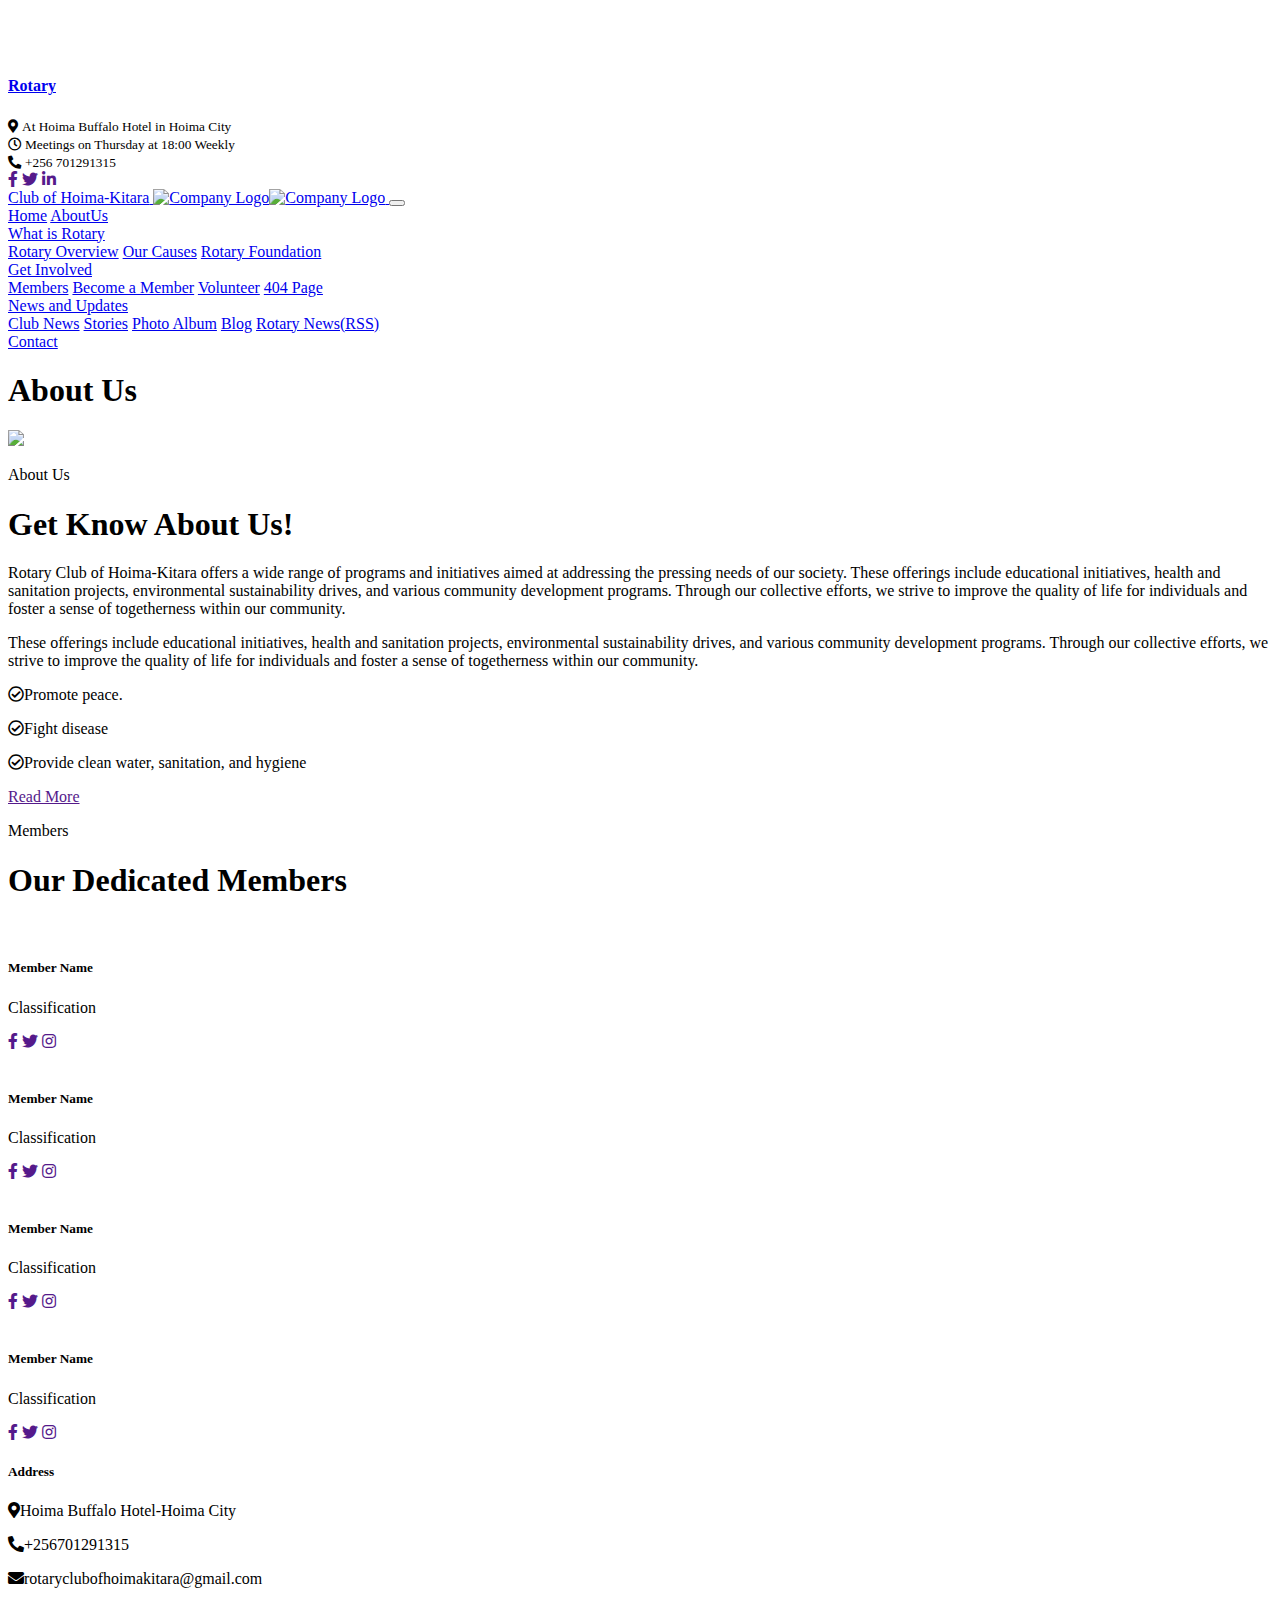
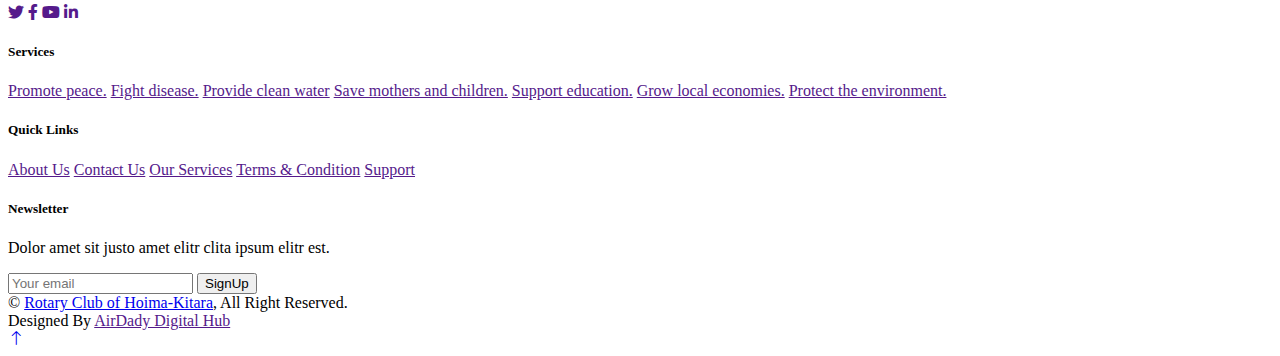
==== about.html @ 4bf4a146 "Merge pull request #1 from Ayesiza/home" ====
<!DOCTYPE html>
<html lang="en">

<head>
    <meta charset="utf-8">
    <title>Rotary Club of Hoima-Kitara</title>
    <meta content="width=device-width, initial-scale=1.0" name="viewport">
    <meta content="" name="keywords">
    <meta content="" name="description">

    <!-- Favicon -->
    <link href="img/icon.png" rel="icon">

    <!-- Google Web Fonts -->
    <link rel="preconnect" href="https://fonts.googleapis.com">
    <link rel="preconnect" href="https://fonts.gstatic.com" crossorigin>
    <link href="https://fonts.googleapis.com/css2?family=Open+Sans:wght@400;500&family=Roboto:wght@500;700;900&display=swap" rel="stylesheet"> 

    <!-- Icon Font Stylesheet -->
    <link href="https://cdnjs.cloudflare.com/ajax/libs/font-awesome/5.10.0/css/all.min.css" rel="stylesheet">
    <link href="https://cdn.jsdelivr.net/npm/bootstrap-icons@1.4.1/font/bootstrap-icons.css" rel="stylesheet">

    <!-- Libraries Stylesheet -->
    <link href="lib/animate/animate.min.css" rel="stylesheet">
    <link href="lib/owlcarousel/assets/owl.carousel.min.css" rel="stylesheet">
    <link href="lib/tempusdominus/css/tempusdominus-bootstrap-4.min.css" rel="stylesheet" />

    <!-- Customized Bootstrap Stylesheet -->
    <link href="css/bootstrap.min.css" rel="stylesheet">

    <!-- Template Stylesheet -->
    <link href="css/style.css" rel="stylesheet">
</head>

<body>
    <!-- Spinner Start -->
    <div id="spinner" class="show bg-white position-fixed translate-middle w-100 vh-100 top-50 start-50 d-flex align-items-center justify-content-center">
        <div class="spinner-grow text-primary" style="width: 3rem; height: 3rem;" role="status">
            <span class="sr-only">Loading...</span>
        </div>
    </div>
    <!-- Spinner End -->


    <!-- Topbar Start -->
    <div class="container-fluid bg-light p-0 wow fadeIn" data-wow-delay="0.1s">
        <div class="row gx-0 d-none d-lg-flex">
            <div class="col-lg-7 px-5 text-start">
                <div class="h-100 d-inline-flex align-items-center py-2 me-4">
                    <a class="navbar-brand" href="https://rotary.org" ><h4 class="text-primary">Rotary</h4>
                        
                    </a>
                </div>
               
                <div class="h-100 d-inline-flex align-items-center py-3 me-4">
                    <small class="fa fa-map-marker-alt text-primary me-2"></small>
                    <small>At Hoima Buffalo Hotel in Hoima City</small>
                    
                    
                </div>
                <div class="h-100 d-inline-flex align-items-center py-3">
                    
                    <small class="far fa-clock text-primary me-2"></small>
                    <small>Meetings on Thursday at 18:00 Weekly</small>
                </div>
            </div>
            <div class="col-lg-5 px-5 text-end">
                <div class="h-100 d-inline-flex align-items-center py-3 me-4">
                    <small class="fa fa-phone-alt text-primary me-2"></small>
                    <small>+256 701291315</small>
                </div>
                <div class="h-100 d-inline-flex align-items-center">
                    <a class="btn btn-sm-square rounded-circle bg-white text-primary me-1" href=""><i class="fab fa-facebook-f"></i></a>
                    <a class="btn btn-sm-square rounded-circle bg-white text-primary me-1" href=""><i class="fab fa-twitter"></i></a>
                    <a class="btn btn-sm-square rounded-circle bg-white text-primary me-1" href=""><i class="fab fa-linkedin-in"></i></a>
                    
                </div>
            </div>
        </div>
    </div>
    <!-- Topbar End -->
    <!-- Navbar Start -->
    <nav class="navbar navbar-expand-lg bg-white navbar-light sticky-top p-0 wow fadeIn" data-wow-delay="0.1s">
        <a class="navbar-brand" href="index.html" ><span class="text-primary m-4">Club of Hoima-Kitara</span>
            <img src="./img/icon.png" alt="Company Logo" width="50" height="50"><img src="./img/logo22.jpg" alt="Company Logo" width="50" height="50">
        </a>
        <button type="button" class="navbar-toggler me-4" data-bs-toggle="collapse" data-bs-target="#navbarCollapse">
            <span class="navbar-toggler-icon"></span>
        </button>
        <div class="collapse navbar-collapse" id="navbarCollapse">
            <div class="navbar-nav ms-auto p-4 p-lg-0">
                <a href="index.html" class="nav-item nav-link">Home</a>
                <a href="about.html" class="nav-item nav-link">AboutUs</a>
                
                <div class="nav-item dropdown">
                    <a href="service.html" class="nav-link dropdown-toggle" data-bs-toggle="dropdown">What is Rotary</a>
                    <div class="dropdown-menu rounded-0 rounded-bottom m-0">
                        <a href="team.html" class="dropdown-item">Rotary Overview</a>
                        <a href="appointment.html" class="dropdown-item">Our Causes</a>
                        <a href="testimonial.html" class="dropdown-item">Rotary Foundation</a>
                        
                    </div>
                </div>
                <div class="nav-item dropdown">
                    <a href="#" class="nav-link dropdown-toggle" data-bs-toggle="dropdown">Get Involved</a>
                    <div class="dropdown-menu rounded-0 rounded-bottom m-0">
                        <a href="team.html" class="dropdown-item">Members</a>
                        <a href="appointment.html" class="dropdown-item">Become a Member</a>
                        <a href="testimonial.html" class="dropdown-item">Volunteer</a>
                        <a href="404.html" class="dropdown-item">404 Page</a>
                    </div>
                </div>
                <div class="nav-item dropdown">
                    <a href="#" class="nav-link dropdown-toggle" data-bs-toggle="dropdown">News and Updates</a>
                    <div class="dropdown-menu rounded-0 rounded-bottom m-0">
                        <a href="team.html" class="dropdown-item">Club News</a>
                        <a href="appointment.html" class="dropdown-item">Stories</a>
                        <a href="testimonial.html" class="dropdown-item">Photo Album</a>
                        <a href="404.html" class="dropdown-item">Blog</a>
                        <a href="404.html" class="dropdown-item">Rotary News(RSS)</a>
                    </div>
                </div>
                <a href="contact.html" class="nav-item nav-link">Contact</a>
            </div>
          
        </div>
    </nav>
    <!-- Navbar End -->


    <!-- Page Header Start -->
    <div class="container-fluid page-header py-5 mb-5 wow fadeIn" data-wow-delay="0.1s">
        <div class="container py-5">
            <h1 class="display-3 link-header mb-3 animated slideInDown">About Us</h1>
           
        </div>
    </div>
    <!-- Page Header End -->


   <!-- About Start -->
   <div class="container-xxl py-5">
    <div class="container">
        <div class="row g-5 align-items-center">
            <div class="col-lg-6 wow fadeIn" data-wow-delay="0.1s">
                <div class="about-img position-relative overflow-hidden p-5 pe-0">
                    <img class="img-fluid w-100" src="./img/feature.jpg">
                </div>
            </div>
            <div class="col-lg-6 wow fadeIn" data-wow-delay="0.5s">
                <p class="d-inline-block border rounded-pill py-1 px-4">About Us</p>
                <h1 class="mb-4"> Get Know About Us!</h1>
                <p>
                    
                    
                     Rotary Club of Hoima-Kitara offers a wide range of programs and initiatives aimed at addressing the pressing needs of our society. These offerings include educational initiatives, health and sanitation projects, environmental sustainability drives, and various community development programs. Through our collective efforts, we strive to improve the quality of life for individuals and foster a sense of togetherness within our community.</p>
                <p class="mb-4">These offerings include educational initiatives, health and sanitation projects, environmental sustainability drives, and various community development programs. Through our collective efforts, we strive to improve the quality of life for individuals and foster a sense of togetherness within our community.</p>
                <p><i class="far fa-check-circle text-primary me-3"></i>Promote peace.</p>
                <p><i class="far fa-check-circle text-primary me-3"></i>Fight disease</p>
                <p><i class="far fa-check-circle text-primary me-3"></i>Provide clean water, sanitation, and hygiene</p>
                <a class="btn btn-primary rounded-pill py-3 px-5 mt-3" href="">Read More</a>
            </div>
        </div>
    </div>
</div>
<!-- About End -->

    <!-- Members Start -->
    <div class="container-xxl py-5">
        <div class="container">
            <div class="text-center mx-auto mb-5 wow fadeInUp" data-wow-delay="0.1s" style="max-width: 600px;">
                <p class="d-inline-block border rounded-pill py-1 px-4">Members</p>
                <h1>Our Dedicated Members</h1>
            </div>
            <div class="row g-4">
                <div class="col-lg-3 col-md-6 wow fadeInUp" data-wow-delay="0.1s">
                    <div class="team-item position-relative rounded overflow-hidden">
                        <div class="overflow-hidden">
                            <img class="img-fluid" src="img/team-1.jpg" alt="">
                        </div>
                        <div class="team-text bg-light text-center p-4">
                            <h5>Member Name</h5>
                            <p class="text-primary">Classification</p>
                            <div class="team-social text-center">
                                <a class="btn btn-square" href=""><i class="fab fa-facebook-f"></i></a>
                                <a class="btn btn-square" href=""><i class="fab fa-twitter"></i></a>
                                <a class="btn btn-square" href=""><i class="fab fa-instagram"></i></a>
                            </div>
                        </div>
                    </div>
                </div>
                <div class="col-lg-3 col-md-6 wow fadeInUp" data-wow-delay="0.3s">
                    <div class="team-item position-relative rounded overflow-hidden">
                        <div class="overflow-hidden">
                            <img class="img-fluid" src="img/team-2.jpg" alt="">
                        </div>
                        <div class="team-text bg-light text-center p-4">
                            <h5>Member Name</h5>
                            <p class="text-primary">Classification</p>
                            <div class="team-social text-center">
                                <a class="btn btn-square" href=""><i class="fab fa-facebook-f"></i></a>
                                <a class="btn btn-square" href=""><i class="fab fa-twitter"></i></a>
                                <a class="btn btn-square" href=""><i class="fab fa-instagram"></i></a>
                            </div>
                        </div>
                    </div>
                </div>
                <div class="col-lg-3 col-md-6 wow fadeInUp" data-wow-delay="0.5s">
                    <div class="team-item position-relative rounded overflow-hidden">
                        <div class="overflow-hidden">
                            <img class="img-fluid" src="img/team-3.jpg" alt="">
                        </div>
                        <div class="team-text bg-light text-center p-4">
                            <h5>Member Name</h5>
                            <p class="text-primary">Classification</p>
                            <div class="team-social text-center">
                                <a class="btn btn-square" href=""><i class="fab fa-facebook-f"></i></a>
                                <a class="btn btn-square" href=""><i class="fab fa-twitter"></i></a>
                                <a class="btn btn-square" href=""><i class="fab fa-instagram"></i></a>
                            </div>
                        </div>
                    </div>
                </div>
                <div class="col-lg-3 col-md-6 wow fadeInUp" data-wow-delay="0.7s">
                    <div class="team-item position-relative rounded overflow-hidden">
                        <div class="overflow-hidden">
                            <img class="img-fluid" src="img/team-4.jpg" alt="">
                        </div>
                        <div class="team-text bg-light text-center p-4">
                            <h5>Member Name</h5>
                            <p class="text-primary">Classification</p>
                            <div class="team-social text-center">
                                <a class="btn btn-square" href=""><i class="fab fa-facebook-f"></i></a>
                                <a class="btn btn-square" href=""><i class="fab fa-twitter"></i></a>
                                <a class="btn btn-square" href=""><i class="fab fa-instagram"></i></a>
                            </div>
                        </div>
                    </div>
                </div>
            </div>
        </div>
    </div>
    <!-- Members -->

   <!-- Footer Start -->
   <div class="container-fluid bg-dark text-light footer mt-5 pt-5 wow fadeIn" data-wow-delay="0.1s">
    <div class="container py-5">
        <div class="row g-5">
            <div class="col-lg-3 col-md-6">
                <h5 class="text-light mb-4">Address</h5>
                <p class="mb-2"><i class="fa fa-map-marker-alt"></i>Hoima Buffalo Hotel-Hoima City</p>
                <p class="mb-2"><i class="fa fa-phone-alt me-3"></i>+256701291315</p>
                <p class="mb-2"><i class="fa fa-envelope me-3"></i>rotaryclubofhoimakitara@gmail.com</p>
                <div class="d-flex pt-2">
                    <a class="btn btn-outline-light btn-social rounded-circle" href=""><i class="fab fa-twitter"></i></a>
                    <a class="btn btn-outline-light btn-social rounded-circle" href=""><i class="fab fa-facebook-f"></i></a>
                    <a class="btn btn-outline-light btn-social rounded-circle" href=""><i class="fab fa-youtube"></i></a>
                    <a class="btn btn-outline-light btn-social rounded-circle" href=""><i class="fab fa-linkedin-in"></i></a>
                </div>
            </div>
            <div class="col-lg-3 col-md-6">
                <h5 class="text-light mb-4">Services</h5>
                <a class="btn btn-link" href="">Promote peace.</a>
                <a class="btn btn-link" href="">Fight disease.</a>
                <a class="btn btn-link" href="">Provide clean water</a>
                <a class="btn btn-link" href="">Save mothers and children.</a>
                <a class="btn btn-link" href="">Support education.</a>
                <a class="btn btn-link" href="">Grow local economies.</a>
                <a class="btn btn-link" href="">Protect the environment.</a>
            </div>
            <div class="col-lg-3 col-md-6">
                <h5 class="text-light mb-4">Quick Links</h5>
                <a class="btn btn-link" href="">About Us</a>
                <a class="btn btn-link" href="">Contact Us</a>
                <a class="btn btn-link" href="">Our Services</a>
                <a class="btn btn-link" href="">Terms & Condition</a>
                <a class="btn btn-link" href="">Support</a>
            </div>
            <div class="col-lg-3 col-md-6">
                <h5 class="text-light mb-4">Newsletter</h5>
                <p>Dolor amet sit justo amet elitr clita ipsum elitr est.</p>
                <div class="position-relative mx-auto" style="max-width: 400px;">
                    <input class="form-control border-0 w-100 py-3 ps-4 pe-5" type="text" placeholder="Your email">
                    <button type="button" class="btn btn-primary py-2 position-absolute top-0 end-0 mt-2 me-2">SignUp</button>
                </div>
            </div>
        </div>
    </div>
    <div class="container">
        <div class="copyright">
            <div class="row">
                <div class="col-md-6 text-center text-md-start mb-3 mb-md-0">
                    &copy; <a class="border-bottom" href="#">Rotary Club of Hoima-Kitara</a>, All Right Reserved.
                </div>
                <div class="col-md-6 text-center text-md-end">
                    Designed By <a class="border-bottom" href="">AirDady Digital Hub</a>
                </div>
            </div>
        </div>
    </div>
</div>
<!-- Footer End -->



    <!-- Back to Top -->
    <a href="#" class="btn btn-lg btn-primary btn-lg-square rounded-circle back-to-top"><i class="bi bi-arrow-up"></i></a>


    <!-- JavaScript Libraries -->
    <script src="https://code.jquery.com/jquery-3.4.1.min.js"></script>
    <script src="https://cdn.jsdelivr.net/npm/bootstrap@5.0.0/dist/js/bootstrap.bundle.min.js"></script>
    <script src="lib/wow/wow.min.js"></script>
    <script src="lib/easing/easing.min.js"></script>
    <script src="lib/waypoints/waypoints.min.js"></script>
    <script src="lib/counterup/counterup.min.js"></script>
    <script src="lib/owlcarousel/owl.carousel.min.js"></script>
    <script src="lib/tempusdominus/js/moment.min.js"></script>
    <script src="lib/tempusdominus/js/moment-timezone.min.js"></script>
    <script src="lib/tempusdominus/js/tempusdominus-bootstrap-4.min.js"></script>

    <!-- Template Javascript -->
    <script src="js/main.js"></script>
</body>

</html>
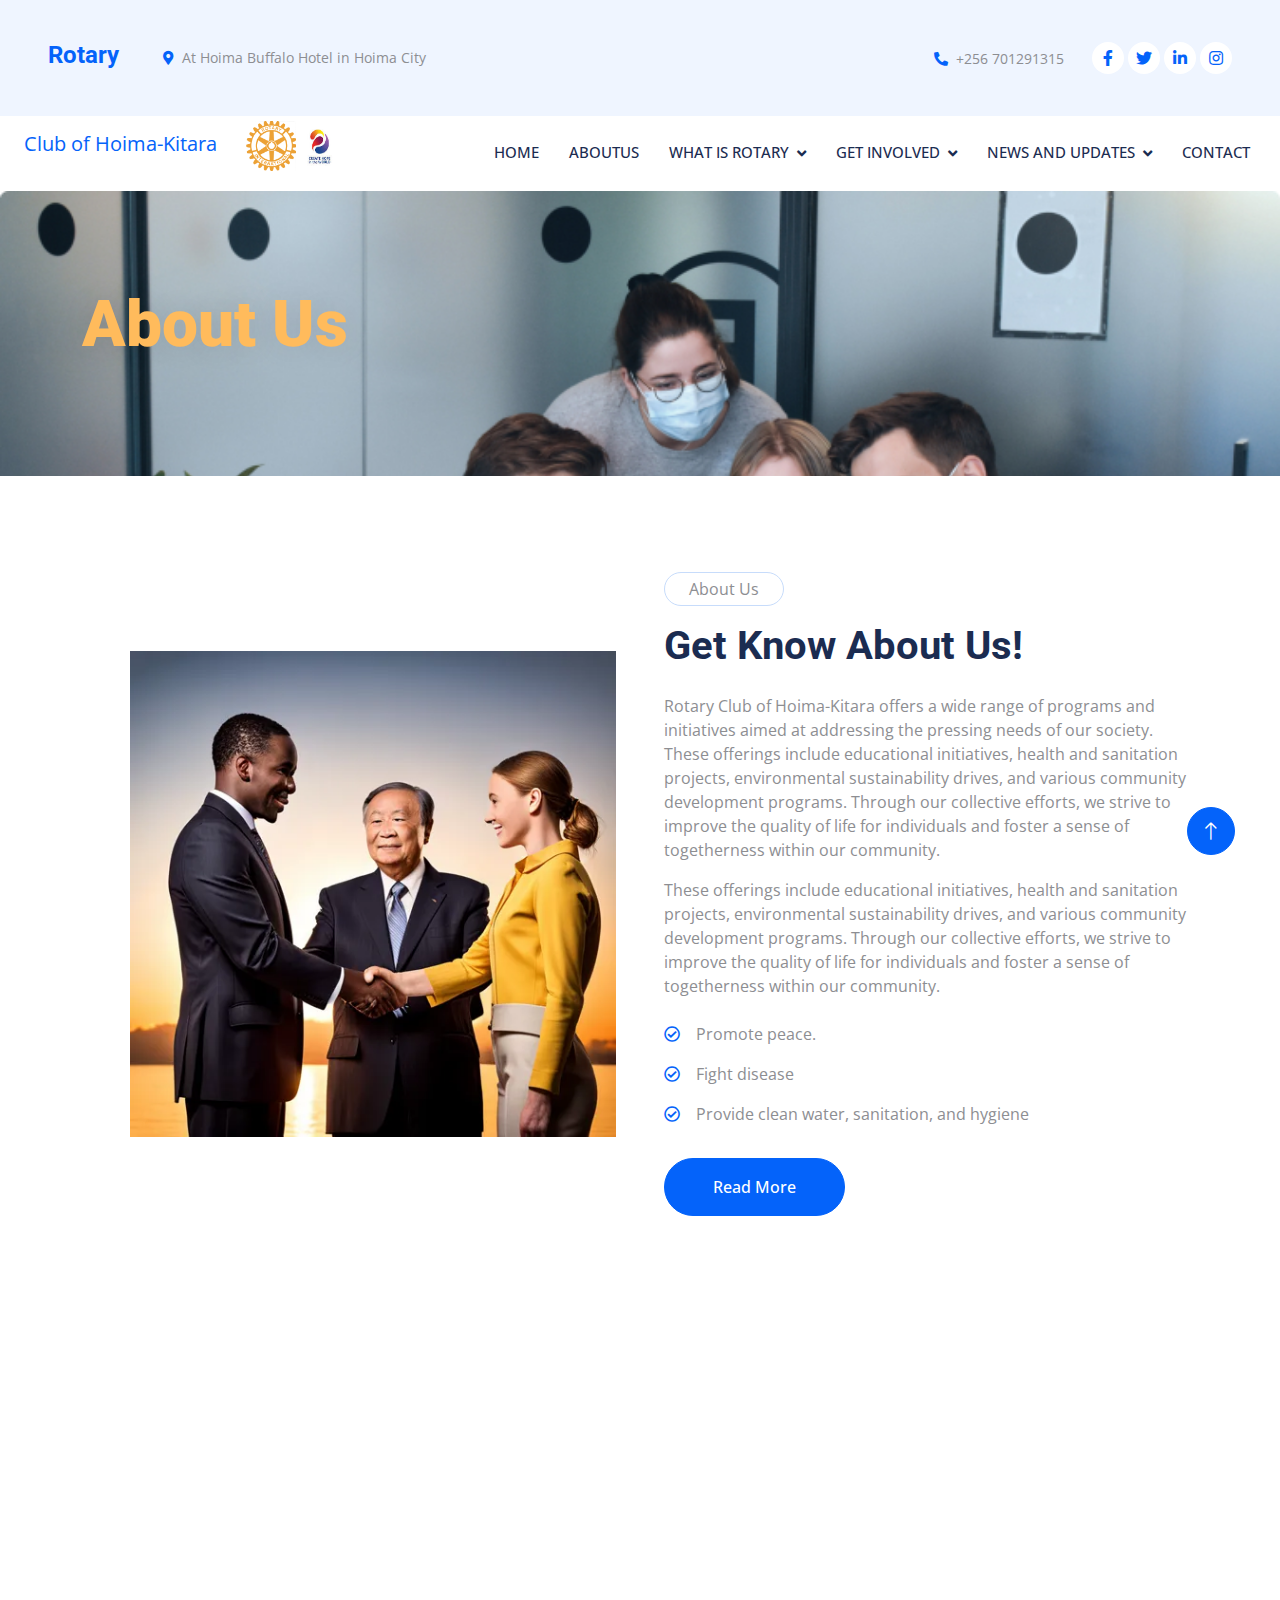
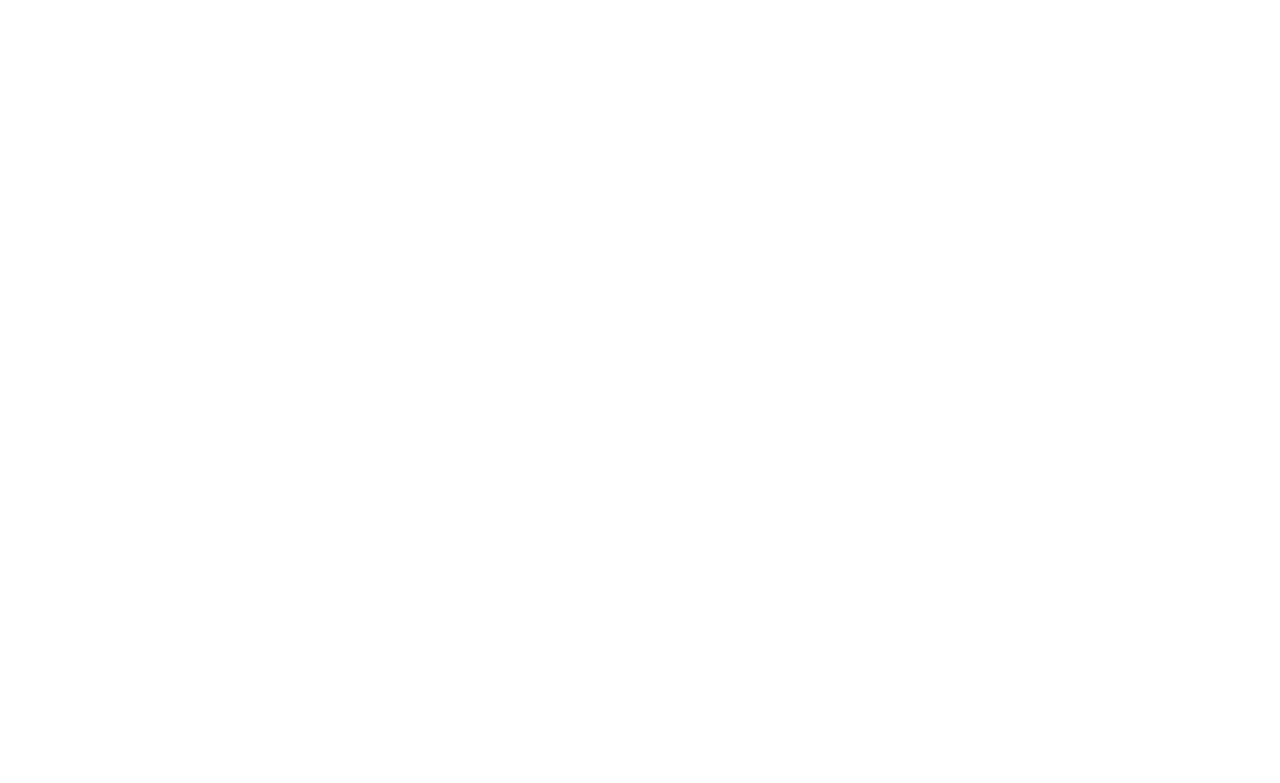
==== commit 9b5b3d86: "Your commit message here" ====
--- a/about.html
+++ b/about.html
@@ -73,12 +73,14 @@
                     <a class="btn btn-sm-square rounded-circle bg-white text-primary me-1" href=""><i class="fab fa-facebook-f"></i></a>
                     <a class="btn btn-sm-square rounded-circle bg-white text-primary me-1" href=""><i class="fab fa-twitter"></i></a>
                     <a class="btn btn-sm-square rounded-circle bg-white text-primary me-1" href=""><i class="fab fa-linkedin-in"></i></a>
-                    
+                    <a class="btn btn-sm-square rounded-circle bg-white text-primary me-0" href=""><i class="fab fa-instagram"></i></a>
                 </div>
             </div>
         </div>
     </div>
     <!-- Topbar End -->
+
+
     <!-- Navbar Start -->
     <nav class="navbar navbar-expand-lg bg-white navbar-light sticky-top p-0 wow fadeIn" data-wow-delay="0.1s">
         <a class="navbar-brand" href="index.html" ><span class="text-primary m-4">Club of Hoima-Kitara</span>
--- a/css/style.css
+++ b/css/style.css
@@ -0,0 +1,527 @@
+/********** Template CSS **********/
+:root {
+    --primary: #0463FA;
+    --light: #EFF5FF;
+    --dark: #1B2C51;
+}
+
+.fw-medium {
+    font-weight: 500 !important;
+}
+
+.fw-bold {
+    font-weight: 700 !important;
+}
+
+.fw-black {
+    font-weight: 900 !important;
+}
+
+.back-to-top {
+    position: fixed;
+    display: none;
+    right: 45px;
+    bottom: 45px;
+    z-index: 99;
+}
+
+
+/*** Spinner ***/
+#spinner {
+    opacity: 0;
+    visibility: hidden;
+    transition: opacity .5s ease-out, visibility 0s linear .5s;
+    z-index: 99999;
+}
+
+#spinner.show {
+    transition: opacity .5s ease-out, visibility 0s linear 0s;
+    visibility: visible;
+    opacity: 1;
+}
+
+
+/*** Button ***/
+.btn {
+    font-weight: 500;
+    transition: .5s;
+}
+
+.btn.btn-primary,
+.btn.btn-secondary {
+    color: #FFFFFF;
+}
+
+.btn-square {
+    width: 38px;
+    height: 38px;
+}
+
+.btn-sm-square {
+    width: 32px;
+    height: 32px;
+}
+
+.btn-lg-square {
+    width: 48px;
+    height: 48px;
+}
+
+.btn-square,
+.btn-sm-square,
+.btn-lg-square {
+    padding: 0;
+    display: flex;
+    align-items: center;
+    justify-content: center;
+    font-weight: normal;
+}
+
+
+/*** Navbar ***/
+.navbar .dropdown-toggle::after {
+    border: none;
+    content: "\f107";
+    font-family: "Font Awesome 5 Free";
+    font-weight: 900;
+    vertical-align: middle;
+    margin-left: 8px;
+}
+
+.navbar .navbar-nav .nav-link {
+    margin-right: 30px;
+    padding: 25px 0;
+    color: #FFFFFF;
+    font-size: 15px;
+    font-weight: 500;
+    text-transform: uppercase;
+    outline: none;
+}
+
+.navbar .navbar-nav .nav-link:hover,
+.navbar .navbar-nav .nav-link.active {
+    color: var(--primary);
+}
+
+@media (max-width: 991.98px) {
+    .navbar .navbar-nav .nav-link  {
+        margin-right: 0;
+        padding: 10px 0;
+    }
+
+    .navbar .navbar-nav {
+        border-top: 1px solid #EEEEEE;
+    }
+}
+
+.navbar .navbar-brand,
+.navbar a.btn {
+    height: 75px;
+}
+
+.navbar .navbar-nav .nav-link {
+    color: var(--dark);
+    font-weight: 500;
+}
+
+.navbar.sticky-top {
+    top: -100px;
+    transition: .5s;
+}
+
+@media (min-width: 992px) {
+    .navbar .nav-item .dropdown-menu {
+        display: block;
+        border: none;
+        margin-top: 0;
+        top: 150%;
+        opacity: 0;
+        visibility: hidden;
+        transition: .5s;
+    }
+
+    .navbar .nav-item:hover .dropdown-menu {
+        top: 100%;
+        visibility: visible;
+        transition: .5s;
+        opacity: 1;
+    }
+}
+
+
+/*** Header ***/
+.header-carousel .owl-carousel-text {
+    position: absolute;
+    width: 100%;
+    height: 100%;
+    padding: 3rem;
+    top: 0;
+    left: 0;
+    display: flex;
+    align-items: center;
+    justify-content: center;
+    text-shadow: 0 0 30px rgba(0, 0, 0, .1);
+}
+
+.header-carousel .owl-nav {
+    position: absolute;
+    width: 200px;
+    height: 45px;
+    bottom: 30px;
+    left: 50%;
+    transform: translateX(-50%);
+    display: flex;
+    justify-content: space-between;
+}
+
+.header-carousel .owl-nav .owl-prev,
+.header-carousel .owl-nav .owl-next {
+    width: 45px;
+    height: 45px;
+    display: flex;
+    align-items: center;
+    justify-content: center;
+    color: #FFFFFF;
+    background: transparent;
+    border: 1px solid #FFFFFF;
+    border-radius: 45px;
+    font-size: 22px;
+    transition: .5s;
+}
+
+.header-carousel .owl-nav .owl-prev:hover,
+.header-carousel .owl-nav .owl-next:hover {
+    background: var(--primary);
+    border-color: var(--primary);
+}
+
+.header-carousel .owl-dots {
+    position: absolute;
+    height: 45px;
+    bottom: 30px;
+    left: 50%;
+    transform: translateX(-50%);
+    display: flex;
+    align-items: center;
+    justify-content: center;
+}
+
+.header-carousel .owl-dot {
+    position: relative;
+    display: inline-block;
+    margin: 0 5px;
+    width: 15px;
+    height: 15px;
+    background: transparent;
+    border: 1px solid #FFFFFF;
+    border-radius: 15px;
+    transition: .5s;
+}
+
+.header-carousel .owl-dot::after {
+    position: absolute;
+    content: "";
+    width: 5px;
+    height: 5px;
+    top: 4px;
+    left: 4px;
+    background: #FFFFFF;
+    border-radius: 5px;
+}
+.link-header{
+    color: #FFBB5C;
+}
+.header-carousel .owl-dot.active {
+    background: var(--primary);
+    border-color: var(--primary);
+}
+
+.page-header {
+    background: url(../img/video.jpg) top center no-repeat;
+    background-size: cover;
+    text-shadow: 0 0 30px rgba(0, 0, 0, .1);
+}
+
+.breadcrumb-item + .breadcrumb-item::before {
+    color: var(--light);
+}
+
+
+/*** Service ***/
+.service-item {
+    transition: .5s;
+}
+
+.service-item:hover {
+    margin-top: -10px;
+    box-shadow: 0 .5rem 1.5rem rgba(0, 0, 0, .08);
+}
+
+.service-item .btn {
+    width: 40px;
+    height: 40px;
+    display: inline-flex;
+    align-items: center;
+    background: #FFFFFF;
+    border-radius: 40px;
+    white-space: nowrap;
+    overflow: hidden;
+    transition: .5s;
+}
+
+.service-item:hover .btn {
+    width: 140px;
+}
+/**** Added**/
+.bg-header{
+    background: #051367; 
+    color:#FFBB5C
+     
+    
+}
+
+/*** Feature ***/
+@media (min-width: 992px) {
+    .container.feature {
+        max-width: 100% !important;
+    }
+
+    .feature-text  {
+        padding-left: calc(((100% - 960px) / 2) + .75rem);
+    }
+}
+
+@media (min-width: 1200px) {
+    .feature-text  {
+        padding-left: calc(((100% - 1140px) / 2) + .75rem);
+    }
+}
+
+@media (min-width: 1400px) {
+    .feature-text  {
+        padding-left: calc(((100% - 1320px) / 2) + .75rem);
+    }
+}
+
+
+/*** Team ***/
+.team-item img {
+    position: relative;
+    top: 0;
+    transition: .5s;
+}
+
+.team-item:hover img {
+    top: -30px;
+}
+
+.team-item .team-text {
+    position: relative;
+    height: 100px;
+    transition: .5s;
+}
+
+.team-item:hover .team-text {
+    margin-top: -60px;
+    height: 160px;
+}
+
+.team-item .team-text .team-social {
+    opacity: 0;
+    transition: .5s;
+}
+
+.team-item:hover .team-text .team-social {
+    opacity: 1;
+}
+
+.team-item .team-social .btn {
+    display: inline-flex;
+    color: var(--primary);
+    background: #FFFFFF;
+    border-radius: 40px;
+}
+
+.team-item .team-social .btn:hover {
+    color: #FFFFFF;
+    background: var(--primary);
+}
+
+
+/*** Appointment ***/
+.bootstrap-datetimepicker-widget.bottom {
+    top: auto !important;
+}
+
+.bootstrap-datetimepicker-widget .table * {
+    border-bottom-width: 0px;
+}
+
+.bootstrap-datetimepicker-widget .table th {
+    font-weight: 500;
+}
+
+.bootstrap-datetimepicker-widget.dropdown-menu {
+    padding: 10px;
+    border-radius: 2px;
+}
+
+.bootstrap-datetimepicker-widget table td.active,
+.bootstrap-datetimepicker-widget table td.active:hover {
+    background: var(--primary);
+}
+
+.bootstrap-datetimepicker-widget table td.today::before {
+    border-bottom-color: var(--primary);
+}
+
+
+/*** Testimonial ***/
+.testimonial-carousel::before {
+    position: absolute;
+    content: "";
+    top: 0;
+    left: 0;
+    height: 100%;
+    width: 0;
+    background: linear-gradient(to right, rgba(255, 255, 255, 1) 0%, rgba(255, 255, 255, 0) 100%);
+    z-index: 1;
+}
+
+.testimonial-carousel::after {
+    position: absolute;
+    content: "";
+    top: 0;
+    right: 0;
+    height: 100%;
+    width: 0;
+    background: linear-gradient(to left, rgba(255, 255, 255, 1) 0%, rgba(255, 255, 255, 0) 100%);
+    z-index: 1;
+}
+
+@media (min-width: 768px) {
+    .testimonial-carousel::before,
+    .testimonial-carousel::after {
+        width: 200px;
+    }
+}
+
+@media (min-width: 992px) {
+    .testimonial-carousel::before,
+    .testimonial-carousel::after {
+        width: 300px;
+    }
+}
+
+.testimonial-carousel .owl-item .testimonial-text {
+    background: var(--light);
+    transform: scale(.8);
+    transition: .5s;
+}
+
+.testimonial-carousel .owl-item.center .testimonial-text {
+    background: var(--primary);
+    transform: scale(1);
+}
+
+.testimonial-carousel .owl-item .testimonial-text *,
+.testimonial-carousel .owl-item .testimonial-item img {
+    transition: .5s;
+}
+
+.testimonial-carousel .owl-item.center .testimonial-text * {
+    color: var(--light) !important;
+}
+
+.testimonial-carousel .owl-item.center .testimonial-item img {
+    background: var(--primary) !important;
+} 
+
+.testimonial-carousel .owl-nav {
+    position: absolute;
+    width: 350px;
+    top: 15px;
+    left: 50%;
+    transform: translateX(-50%);
+    display: flex;
+    justify-content: space-between;
+    opacity: 0;
+    transition: .5s;
+    z-index: 1;
+}
+
+.testimonial-carousel:hover .owl-nav {
+    width: 300px;
+    opacity: 1;
+}
+
+.testimonial-carousel .owl-nav .owl-prev,
+.testimonial-carousel .owl-nav .owl-next {
+    position: relative;
+    color: var(--primary);
+    font-size: 45px;
+    transition: .5s;
+}
+
+.testimonial-carousel .owl-nav .owl-prev:hover,
+.testimonial-carousel .owl-nav .owl-next:hover {
+    color: var(--dark);
+}
+
+
+/*** Footer ***/
+.footer .btn.btn-social {
+    margin-right: 5px;
+    width: 35px;
+    height: 35px;
+    display: flex;
+    align-items: center;
+    justify-content: center;
+    color: var(--light);
+    border: 1px solid #FFFFFF;
+    transition: .3s;
+}
+
+.footer .btn.btn-social:hover {
+    color: var(--primary);
+}
+
+.footer .btn.btn-link {
+    display: block;
+    margin-bottom: 5px;
+    padding: 0;
+    text-align: left;
+    color: #FFFFFF;
+    font-size: 15px;
+    font-weight: normal;
+    text-transform: capitalize;
+    transition: .3s;
+}
+
+.footer .btn.btn-link::before {
+    position: relative;
+    content: "\f105";
+    font-family: "Font Awesome 5 Free";
+    font-weight: 900;
+    margin-right: 10px;
+}
+
+.footer .btn.btn-link:hover {
+    color: var(--primary);
+    letter-spacing: 1px;
+    box-shadow: none;
+}
+
+.footer .copyright {
+    padding: 25px 0;
+    font-size: 15px;
+    border-top: 1px solid rgba(256, 256, 256, .1);
+}
+
+.footer .copyright a {
+    color: var(--light);
+}
+
+.footer .copyright a:hover {
+    color: var(--primary);
+}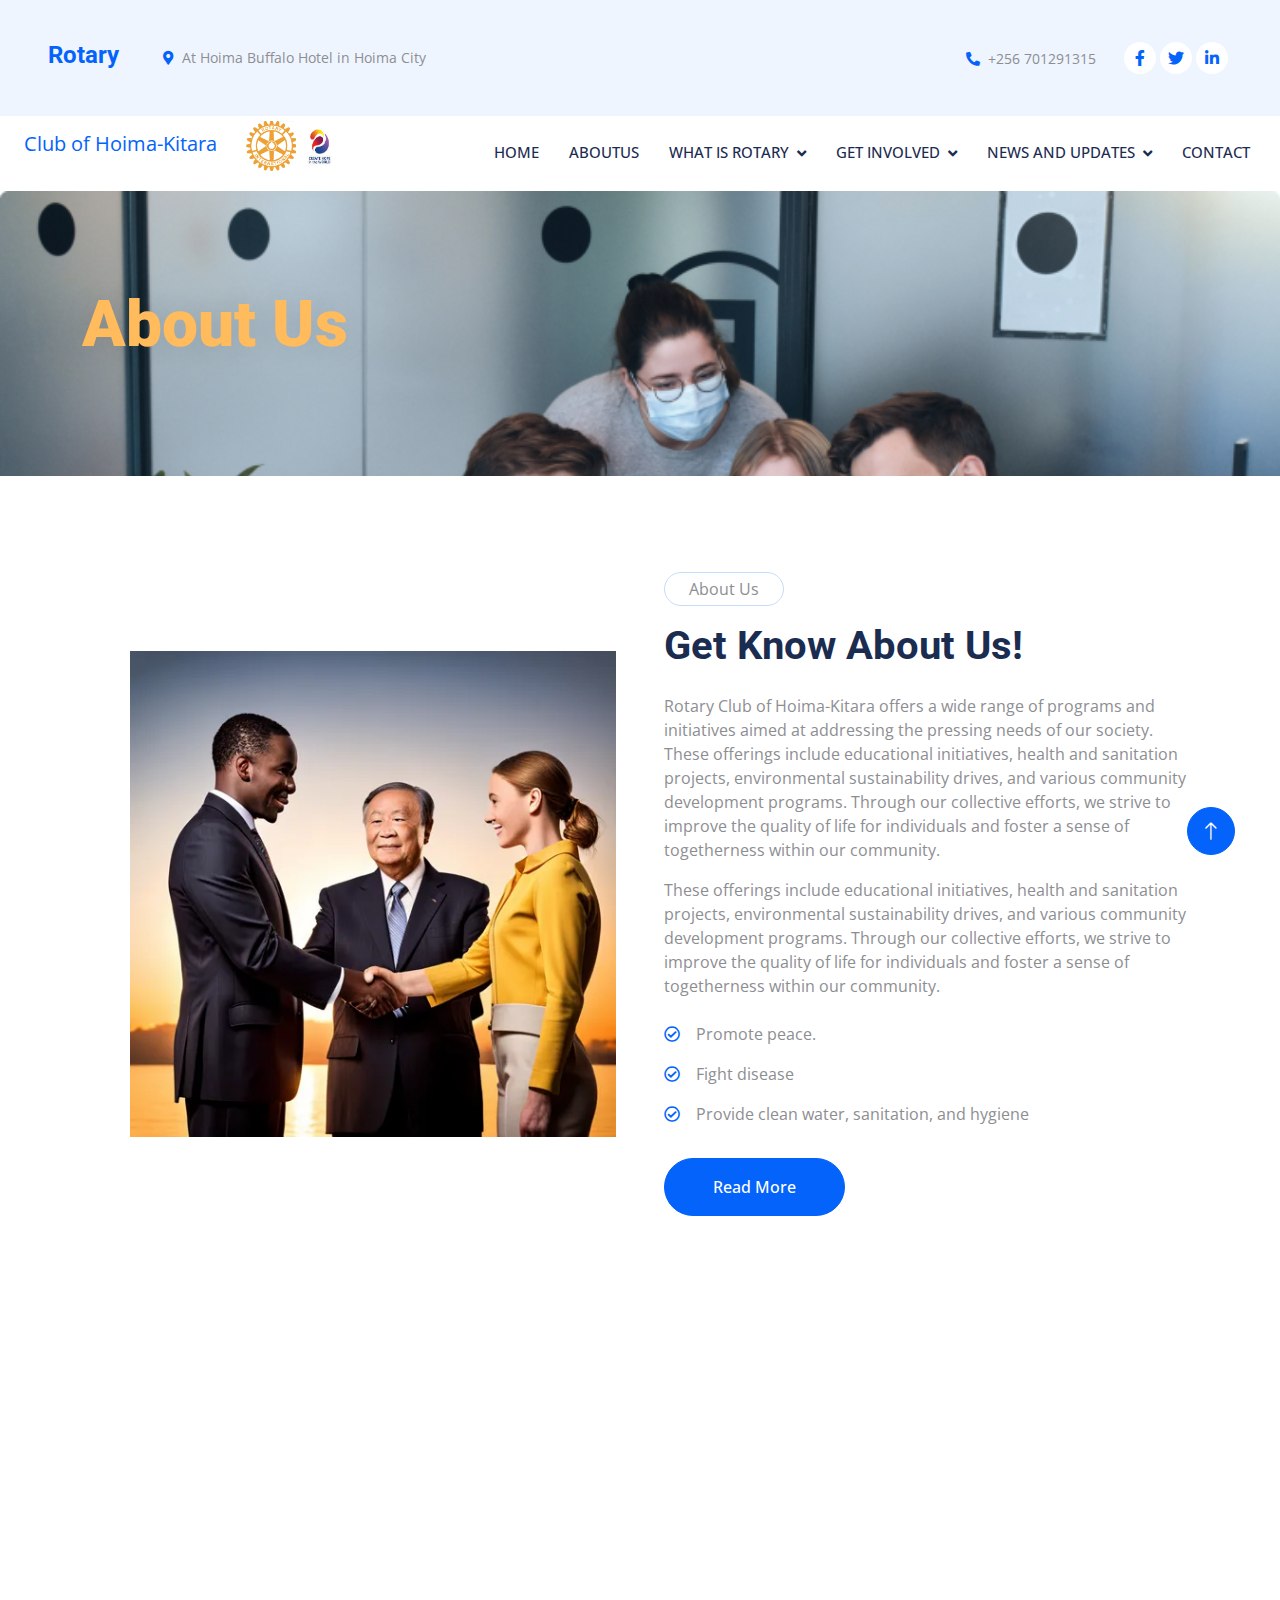
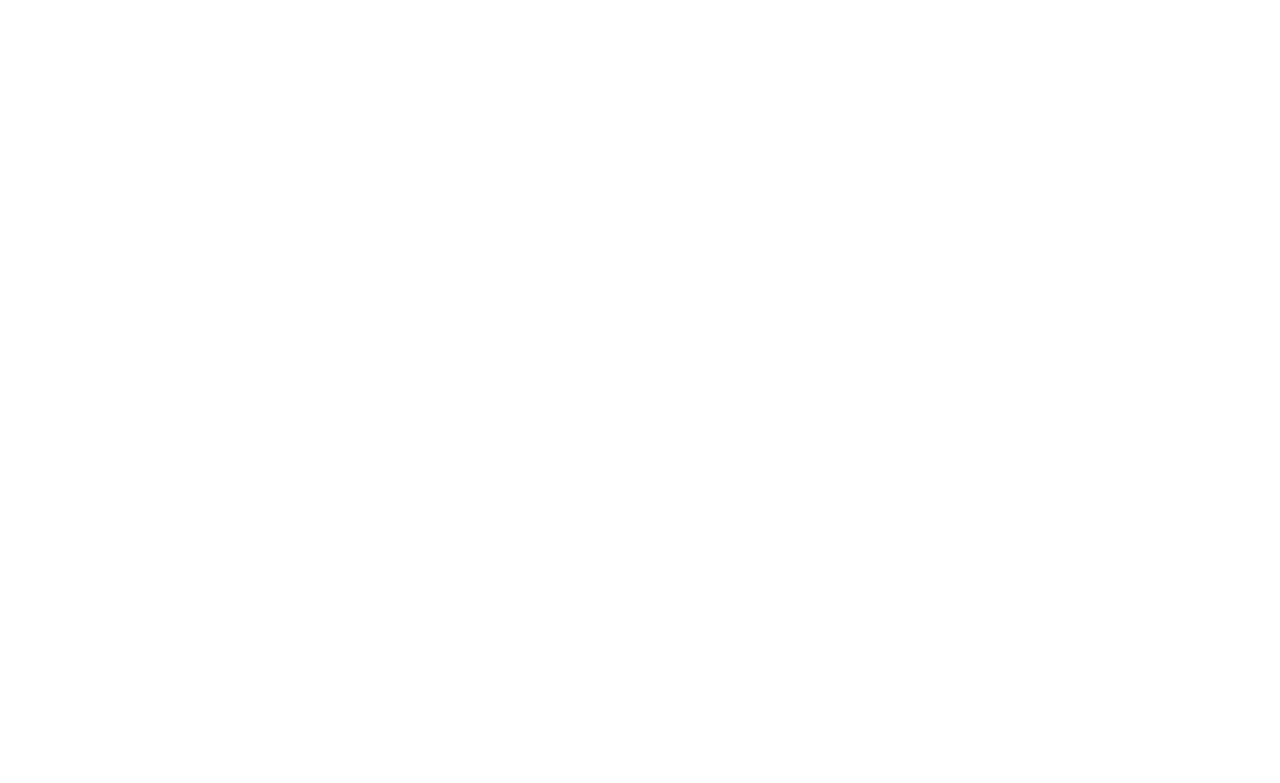
==== commit 90ca9725: "home page commits" ====
--- a/about.html
+++ b/about.html
@@ -73,7 +73,7 @@
                     <a class="btn btn-sm-square rounded-circle bg-white text-primary me-1" href=""><i class="fab fa-facebook-f"></i></a>
                     <a class="btn btn-sm-square rounded-circle bg-white text-primary me-1" href=""><i class="fab fa-twitter"></i></a>
                     <a class="btn btn-sm-square rounded-circle bg-white text-primary me-1" href=""><i class="fab fa-linkedin-in"></i></a>
-                    <a class="btn btn-sm-square rounded-circle bg-white text-primary me-0" href=""><i class="fab fa-instagram"></i></a>
+                    
                 </div>
             </div>
         </div>
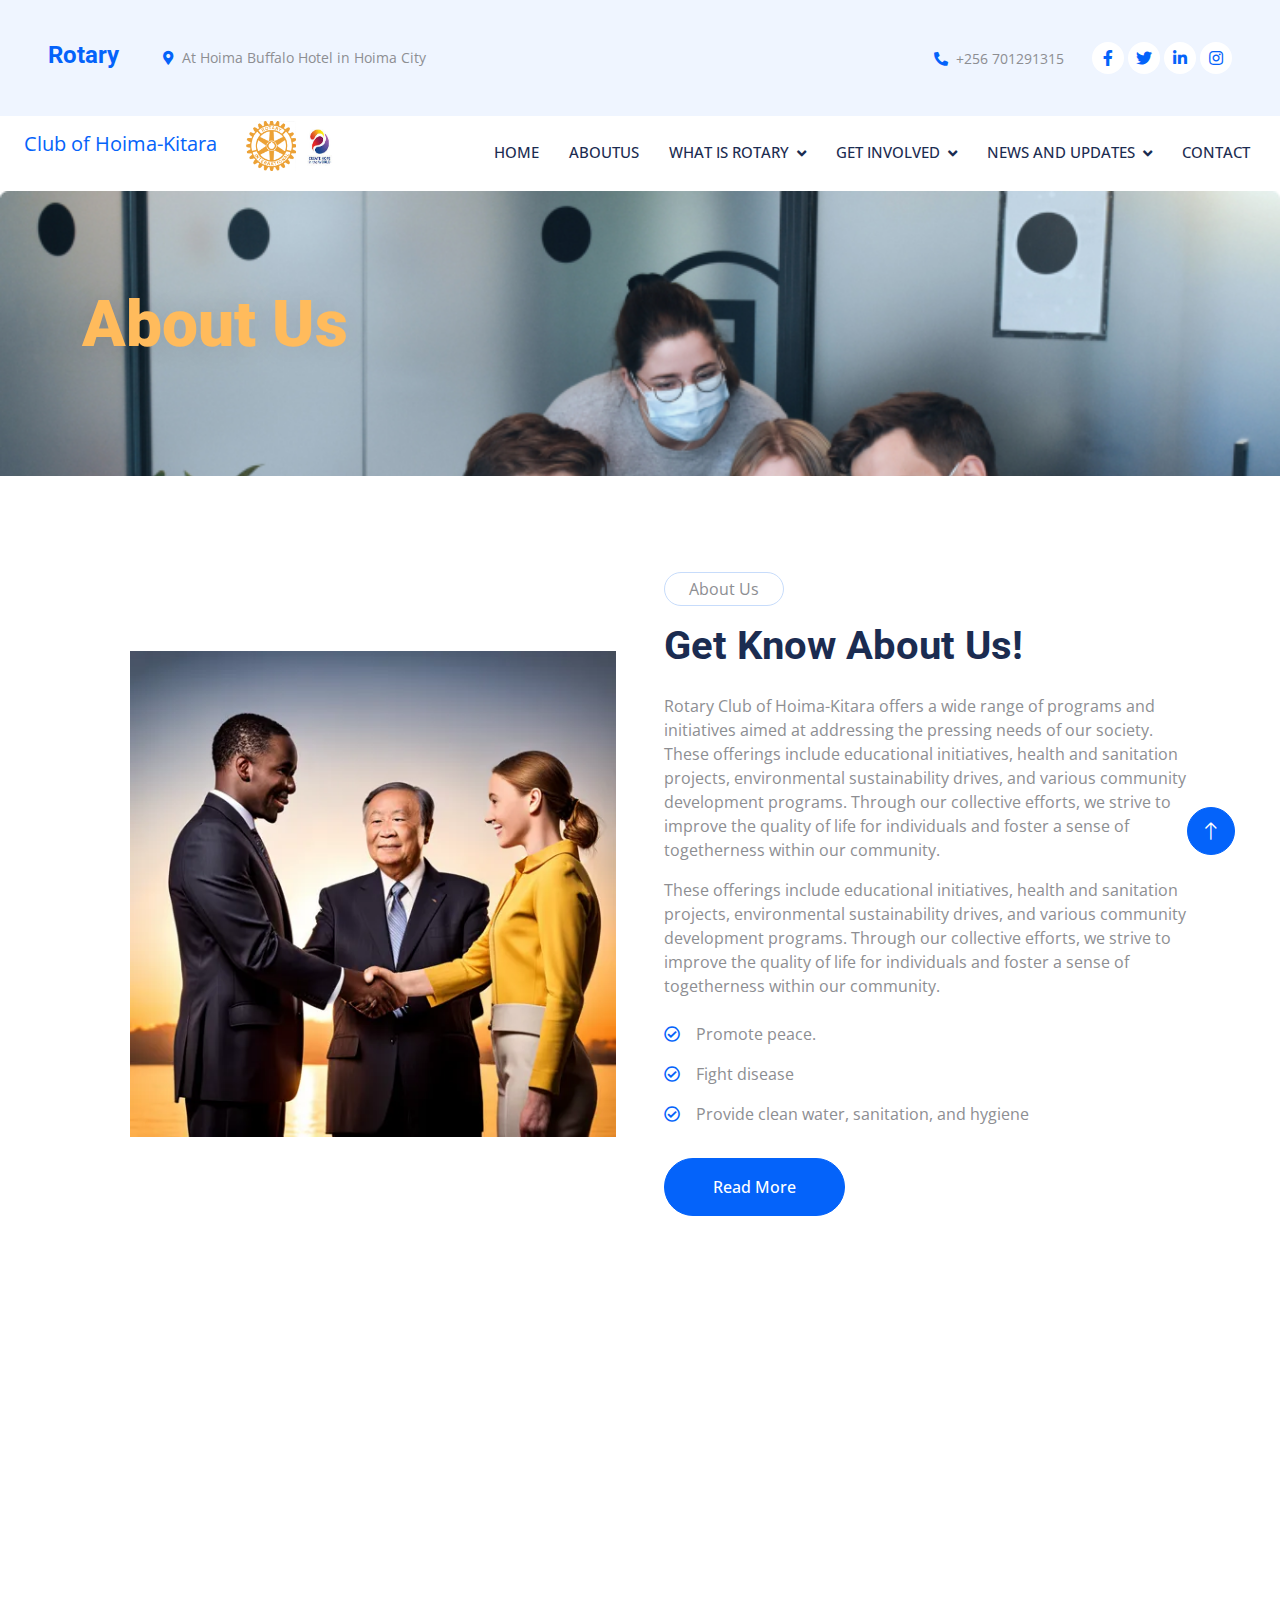
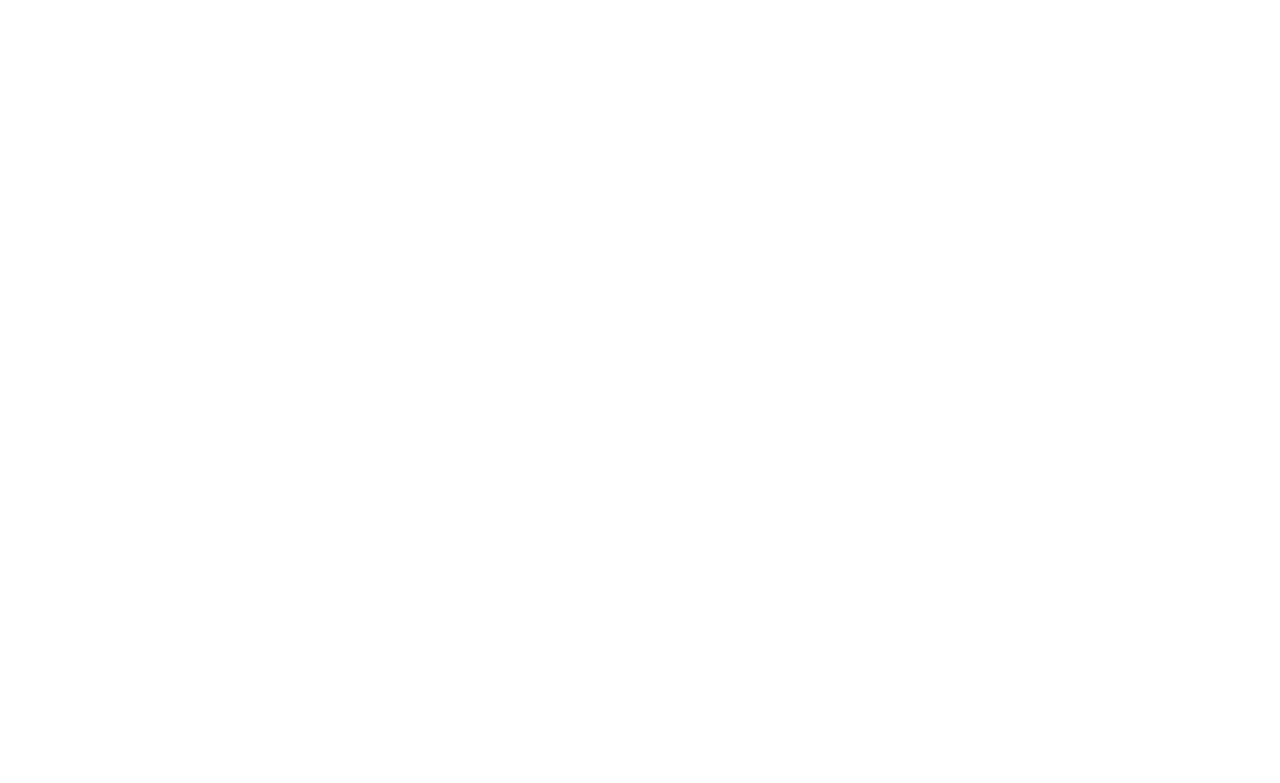
==== commit 185053d4: "add link" ====
--- a/about.html
+++ b/about.html
@@ -73,14 +73,12 @@
                     <a class="btn btn-sm-square rounded-circle bg-white text-primary me-1" href=""><i class="fab fa-facebook-f"></i></a>
                     <a class="btn btn-sm-square rounded-circle bg-white text-primary me-1" href=""><i class="fab fa-twitter"></i></a>
                     <a class="btn btn-sm-square rounded-circle bg-white text-primary me-1" href=""><i class="fab fa-linkedin-in"></i></a>
-                    
+                    <a class="btn btn-sm-square rounded-circle bg-white text-primary me-0" href=""><i class="fab fa-instagram"></i></a>
                 </div>
             </div>
         </div>
     </div>
     <!-- Topbar End -->
-
-
     <!-- Navbar Start -->
     <nav class="navbar navbar-expand-lg bg-white navbar-light sticky-top p-0 wow fadeIn" data-wow-delay="0.1s">
         <a class="navbar-brand" href="index.html" ><span class="text-primary m-4">Club of Hoima-Kitara</span>
